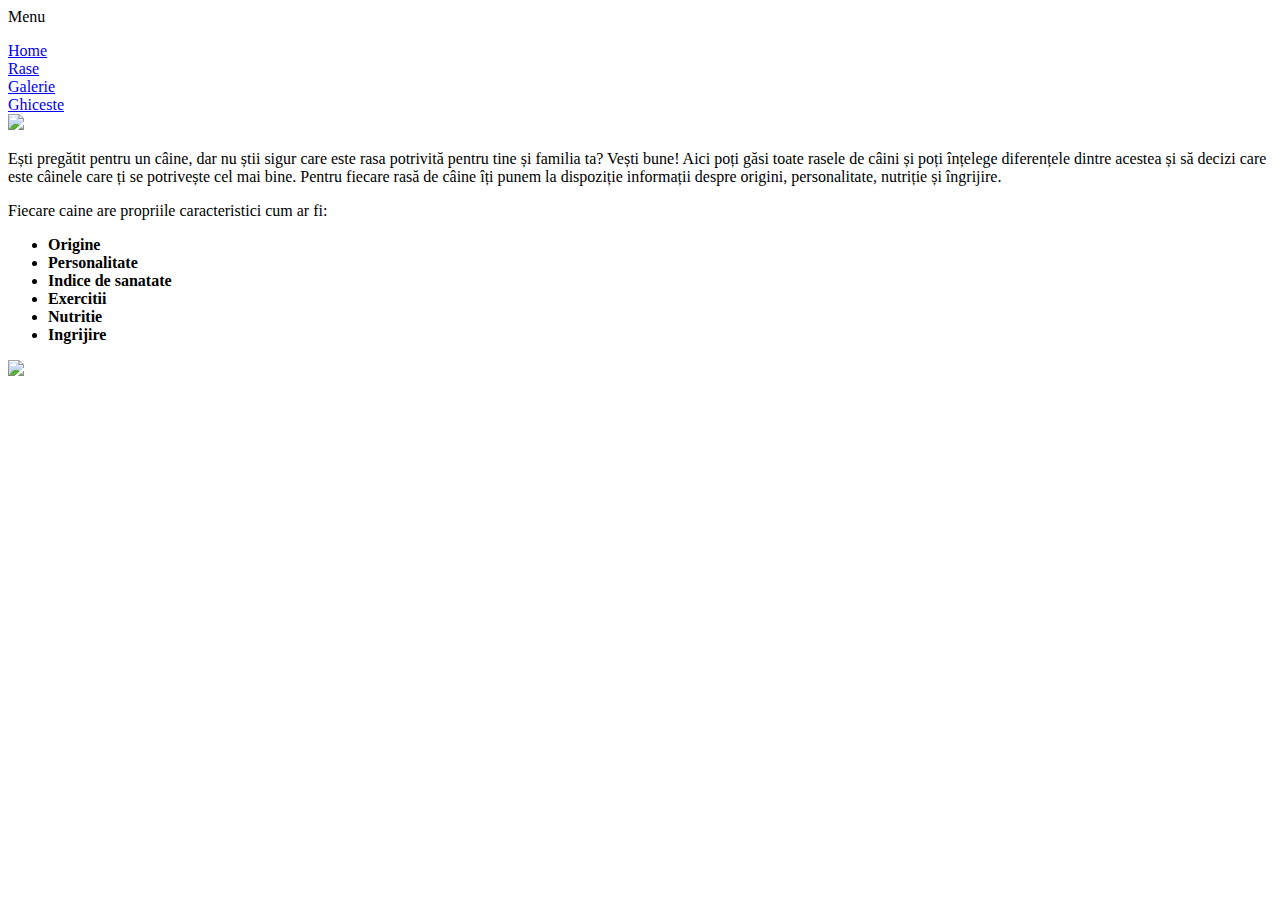
==== index.html @ 6890379c "Initial commit" ====
<!DOCTYPE html>
<html>
<head>
	<title>Cainopedia</title>
	<base href="D:\web\">
	<link rel="stylesheet" type="text/css" href="style/main.css">
	<link href="css/all.css" rel="stylesheet"> <!--load all styles -->
	<script type="text/javascript" src="js/home.js"></script>
	<script type="text/javascript" src="js/navigatie.js"></script>
	<meta charset="UTF-8">
	<meta name="keywords" content="Caini, rase, pichinez, ciobanesc german, pitbull, animale de companie">
	<meta name="description" content="Un site informativ despre rase de caini">
	<meta name="author" content="Cioboata Mihai-Catalin">
</head>
<body>
	<section class="fixed-horizontal">
		<nav id="navigatie">
			<div class="phone-view">
				<i class="fa fa-bars" ></i>
				<span>Menu</span>
				<ul></ul>
			</div>
			<div class="menu-option">
				<i class="fa fa-home" ></i>
				<a href="index.html#grid-item-1">Home</a>
			</div>
			<div class="menu-option">
				<a href="rase.html">Rase</a>
			</div>
			<div class="menu-option">
				<a href="galerie.html">Galerie</a>
			</div>
			<div class="menu-option">
				<a href="ghiceste.html">Ghiceste</a>
			</div>
		</nav>
	</section>
	<section class="flex-container">
		<div class="flex-container-menu">
			<div class="sticky-div">
				<div class="item">
					<a href="index.html#grid-item-1"><i class="fas fa-dog fa-fw"></i></a>
				</div>
				<div class="item">
					<a href="index.html#grid-item-2"><i class="fas fa-paw fa-fw"></i></a>
				</div>
				<div class="item">
					<a href="index.html#grid-item-3"><i class="fas fa-bone fa-fw"></i></a>
				</div>
			</div>
		</div>
		<div class="grid-container">
			<div id="grid-item-1">
				<img src="img/main.jpg">
			</div>
			<div id="grid-item-2" class="grid-item-text">
				<p>Ești pregătit pentru un câine, dar nu știi sigur care este rasa potrivită pentru tine și familia ta? Vești bune! Aici poți găsi toate rasele de câini și poți înțelege diferențele dintre acestea și să decizi care este câinele care ți se potrivește cel mai bine. Pentru fiecare rasă de câine îți punem la dispoziție informații despre origini, personalitate, nutriție și îngrijire.</p>
			</div>
			<div id="grid-item-3" class="grid-item-text">
				<p>
					Fiecare caine are propriile caracteristici cum ar fi:
				</p>
				<ul>
					<li><b>Origine</b></li>
					<li><b>Personalitate</b></li>
					<li><b>Indice de sanatate</b></li>
					<li><b>Exercitii</b></li>
					<li><b>Nutritie</b></li>
					<li><b>Ingrijire</b></li>
				</ul>
			</div>
			<div id="grid-item-4">
				<img src="img/basenji.jpg">
			</div>
		</div>
	</section>
</body>
</html>
---- style/main.css ----
body{
	margin: 0px;
	background-color: #EfEfEf;
}

.fixed-horizontal{
	position: fixed;
  	top: 0px;
  	margin: auto;
  	width: 100%;
  	z-index: 2;
}

#navigatie
{
	background-color: #5f5f5f;
	display: flex;
	flex-direction: row;
	flex-wrap: nowrap;
	justify-content: space-around;
	align-items: center;
	letter-spacing: 1px;
    font-family: "Segoe UI",Arial,sans-serif;
}

#navigatie div{
	font-size: 1.2rem; 
	text-transform: uppercase;
	letter-spacing: 1px;
	font-weight: 450;
	padding-top: 0.5rem;
	padding-bottom: 0.5rem;
	padding-left: 2rem;
	padding-right: 2rem;
	color: white;
	position: relative;
	visibility: visible;
}

#navigatie>div>a{
	color:#f1f1f1;
	text-decoration: none;
}

#navigatie>div:hover{
	background-color: black;
}

.flex-container{
	height: auto;
	display: flex;
	flex-direction: row;
	flex-wrap: nowrap;
	min-height: 100vmax;
}

.flex-container-menu{
	background-color: #6f6f6f;
	flex-grow: 1;
}

.sticky-div{
	position: sticky;
	top:25%;
}

.flex-container-menu .item{
	color: white;
	background-color: #c62828;
	padding-left: 0.5rem;
	padding-right: 0.5rem;
	padding-top: 1rem;
	padding-bottom: 1rem; 
	margin-top:0.3rem;
	text-align: center;
}

.flex-container-menu .item:hover{
	background-color: #3f3f3f;
}

.flex-container-menu .item i{
	font-size: 6vw;
}

.grid-container{
	display: grid;
	background-color: #EfEfEf;
	grid-template-columns: repeat(3, 1fr);
	grid-column-gap: 1rem;
	grid-row-gap: 2rem;
	height: auto;
	align-items: flex-start;
	flex-grow: 8;
}

.grid-container img{
	height: auto;
	width: 100%;
	vertical-align: baseline;
}

.grid-item-text{
	font-family: Antenna, Verdana;
	line-height: 1.5em;
	font-size: 1.5em;
	text-align: center;
	margin-left: 2rem;
	margin-right: 2rem;
}

#grid-item-1{
	grid-column: 1 / span 3;
}

#grid-item-2{
	padding-top: 3rem;
	grid-column: 1 /span 3;

}

#grid-item-3{
	grid-column: 1/span 2;
}

#grid-item-3>ul{
	list-style-type: none;
}

#grid-item-4{
	grid-column: 3/span 1;
}

.item a{
	text-decoration: none;
}

.item i{
	color:white;
}

.phone-view{
	display: none;
}

#content{
	margin-left: 1rem;
	margin-top: 4rem;
	text-align: left;
	font: 15px Verdana, sans-serif;;
}

#content ol>li{
	font-weight: 600;
}

#content ol>li>a{
	color: inherit;
}

#content article{
	margin-top: 5rem;
	margin-bottom: 5rem;
}

#content header{
	text-align: center;
}

#content header aside{
	margin-left: 20%;
	margin-right: 20%;
}

.info{
	text-align: center;
	font-size: 1.2em;
	margin-top: 5rem;
	margin-left: 5%;
	margin-right: 5%;
}

.info div{
	margin-top: 5rem;
}

article{
	margin-bottom: 2rem;
}

article>header{
	text-align: center;
}

article>header img{
	transition: 2s;
}

article>header img:hover{
	transform: scale(1.2);
}

h1{
	font-size: 2em;
}

h2{
	font-size: 1.5em;
}

td, th{
	border: 1px solid black;
	padding-left: 1rem;
	padding-right:  1rem;
	height: 2.5rem;
	height: 2.5rem;
}

td{
	text-align: left;
}

td i{
	color:yellow;
	text-shadow: 0 0 3px #000;
}

table{
	margin-top: 3rem;
	border-spacing: 0px;
	text-align: center;
	margin-left: auto;
	margin-right: auto;
}

tr>td:first-child{
	font-weight: 600;
	text-align: center;
}

th{
	height: 3rem;
}

article>iframe{
	width: 100%;
	height: 60vh;
}

.ancore{
	position: absolute;
	display: inline-block;
	left: 10%;
}

.responsive-slot{
	width: 45%;
	float:left;
	padding: 2%;

}

.gallery{
  border: 2px solid #ccc;
}

.gallery:hover{
	border: 2px solid #777;
	animation-name: zoom;
	animation-duration: 2s;
	animation-timing-function: ease-in-out;
}

.gallery img{
	width: 100%;
	height: auto;
}

@keyframes zoom {
  20% {
    transform: scale(1.05);
  }
  100% {
    transform: scale(1);
  }
}

@media only screen and (max-width: 800px) {
	
	.phone-view{
		display: block;
		/*width: 20%;*/
	}

	.phone-view ul{
		display: none;
		list-style-type: none;
	}

	#navigatie {
		display: block;
	}

	#navigatie div:nth-child(n+2){
		display: none;
	}

	.phone-view ul>li>a{
		text-decoration: none;
		color: white;
	}

	.responsive-slot{
		width: 95%;
	}
}
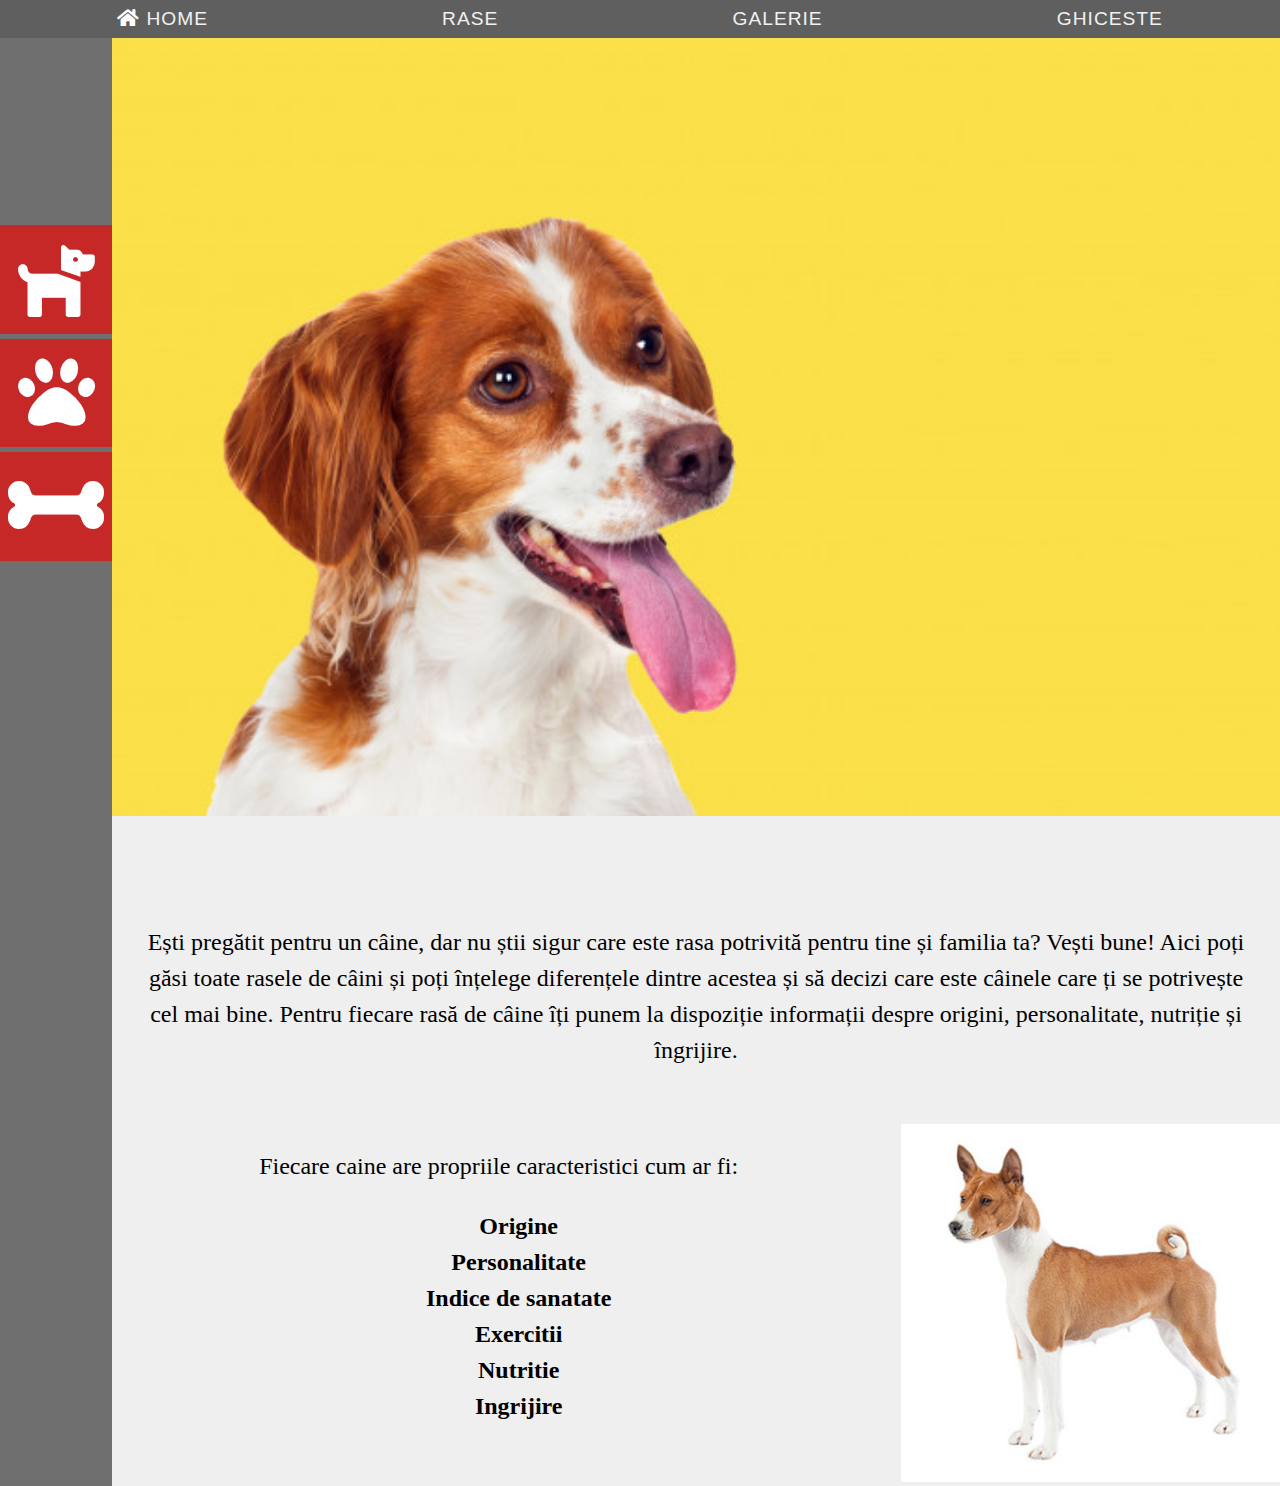
==== commit 6062f15a: "Change base attribute" ====
--- a/index.html
+++ b/index.html
@@ -2,7 +2,7 @@
 <html>
 <head>
 	<title>Cainopedia</title>
-	<base href="D:\web\">
+	<base href="./">
 	<link rel="stylesheet" type="text/css" href="style/main.css">
 	<link href="css/all.css" rel="stylesheet"> <!--load all styles -->
 	<script type="text/javascript" src="js/home.js"></script>
